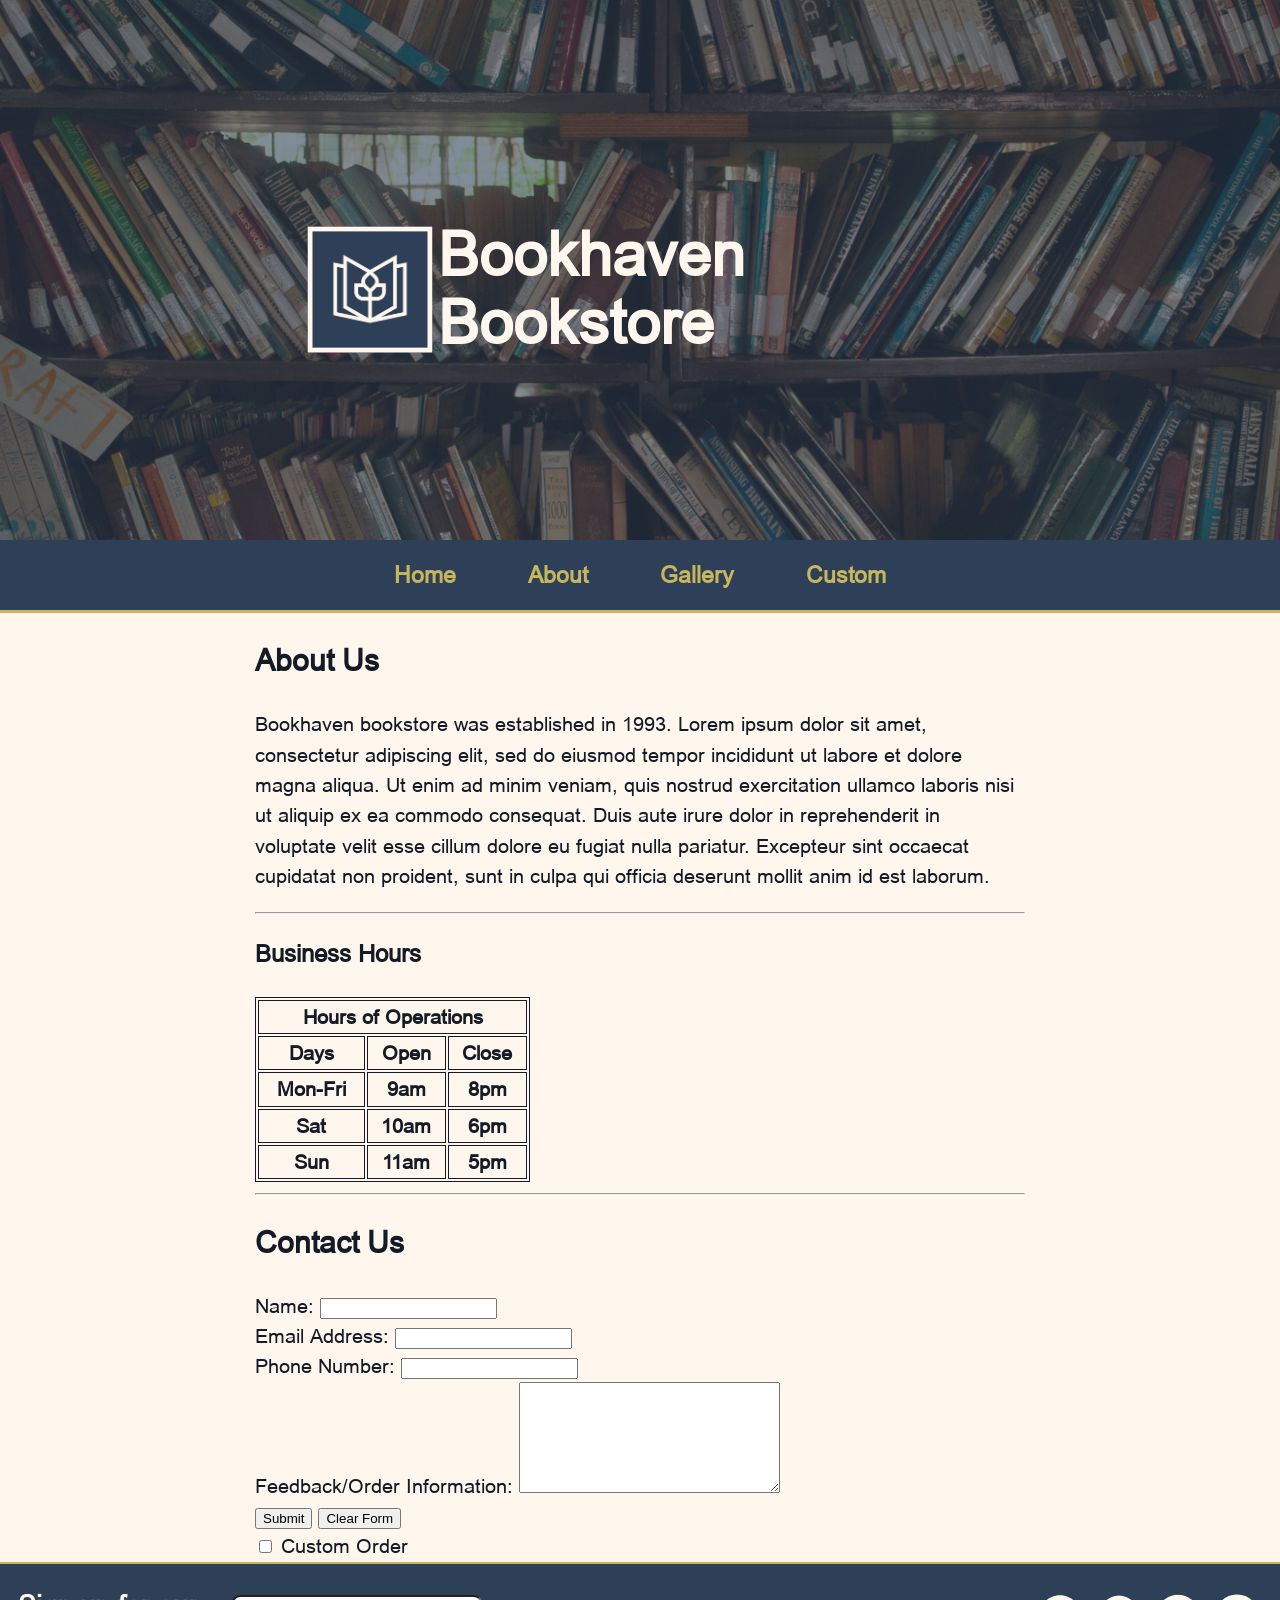
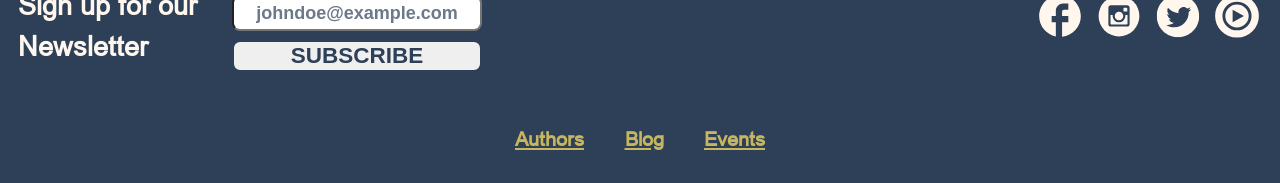
==== about.html @ 15c43ffc ":construction: Added custom order checkbox" ====
<!DOCTYPE html>
<html lang="en">
	<head>
		<title>Book Haven Boostore - About</title>
		<meta charset="UTF-8">
		<meta name="viewport" content="width=device-width, initial-scale=1">
		<meta name="robots" content="follow, index, max-snippet:-1, max-video-preview:-1, max-image-preview:large">
		<meta name="description" content="Bookhaven Bookstore offers a wide selection of novels, classics, and new releases. Find your next favorite book in a welcoming bookstore for every reader.">
		<link rel="icon" type="image/x-icon" href="./assets/icons/favicon.png">
		<link rel="stylesheet" type="text/css" href="css/style.css">
	</head>
	<body>
		<div id="hero-section">
			<div id="hero-image-logo-section">
				<img id="hero-image-mobile" src="./assets/images/hero_480p.jpg" alt="an image of books on a bookshelf">
				<img id="hero-image-desktop" src="./assets/images/hero_1440p.jpg" alt="an image of books on a bookshelf">
				<header id="hero-header">
					<img id="hero-image-logo" src="./assets/icons/logos/parchment_white_logo.png" width="100" alt="Bookhaven Bookstore Logo">
					<h1 id="hero-h1">Bookhaven Bookstore</h1>
				</header>
			</div>
		</div>
		<div id="mobile-navbar">
			<button id="hamburger-btn">
				<svg id="hamburger-btn-img" xmlns="http://www.w3.org/2000/svg" width="16" height="16" viewBox="0 0 16 16"><path fill="none" stroke="currentColor" stroke-linecap="round" stroke-linejoin="round" stroke-width="1.5" d="m2.75 12.25h10.5m-10.5-4h10.5m-10.5-4h10.5"/></svg>
				<svg id="close-btn-img" xmlns="http://www.w3.org/2000/svg" width="24" height="24" viewBox="0 0 24 24"><path fill="currentColor" d="m12 13.4l-4.9 4.9q-.275.275-.7.275t-.7-.275t-.275-.7t.275-.7l4.9-4.9l-4.9-4.9q-.275-.275-.275-.7t.275-.7t.7-.275t.7.275l4.9 4.9l4.9-4.9q.275-.275.7-.275t.7.275t.275.7t-.275.7L13.4 12l4.9 4.9q.275.275.275.7t-.275.7t-.7.275t-.7-.275z"/></svg>
			</button>
			<nav>
				<ul class="mobile-navbar-list">
					<li class="mobile-navbar-list-item">
						<a class="mobile-navbar-list-link" rel="noopener noreferrer" href="./index.html">
							Home
						</a>
					</li>
					<li class="mobile-navbar-list-item">
						<a class="mobile-navbar-list-link" rel="noopener noreferrer" href="./about.html">
							About
						</a>
					</li>
					<li class="mobile-navbar-list-item">
						<a class="mobile-navbar-list-link" rel="noopener noreferrer" href="./gallery.html">
							Gallery
						</a>
					</li>
					<li class="mobile-navbar-list-item">
						<a class="mobile-navbar-list-link" rel="noopener noreferrer" href="./custom.html">
							Custom
						</a>
					</li>
				</ul>
			</nav>
		</div>
		<div id="desktop-navbar">
			<nav>
				<ul class="desktop-navbar-list">
					<li class="desktop-navbar-list-item">
						<a class="desktop-navbar-list-link" rel="noopener noreferrer" href="./index.html">
							Home
						</a>
					</li>
					<li class="desktop-navbar-list-item">
						<a class="desktop-navbar-list-link" rel="noopener noreferrer" href="./about.html">
							About
						</a>
					</li>
					<li class="desktop-navbar-list-item">
						<a class="desktop-navbar-list-link" rel="noopener noreferrer" href="./gallery.html">
							Gallery
						</a>
					</li>
					<li class="desktop-navbar-list-item">
						<a class="desktop-navbar-list-link" rel="noopener noreferrer" href="./custom.html">
							Custom
						</a>
					</li>
				</ul>
			</nav>
		</div>
		<main>
			<section id="about-section-1">
				<h2 class="about-heading-h2">About Us</h2>
				<p>
					Bookhaven bookstore was established in 1993. Lorem ipsum dolor sit amet, consectetur
					adipiscing elit, sed do eiusmod tempor incididunt ut labore et dolore magna aliqua.
					Ut enim ad minim veniam, quis nostrud exercitation ullamco laboris nisi ut aliquip
					ex ea commodo consequat. Duis aute irure dolor in reprehenderit in voluptate velit
					esse cillum dolore eu fugiat nulla pariatur. Excepteur sint occaecat cupidatat non
					proident, sunt in culpa qui officia deserunt mollit anim id est laborum.
				</p>
			</section>
			<hr>
			<section id="about-section-2">
				<h3 class="about-heading-h3">Business Hours</h3>
				<table id="hours">
					<tr>
						<th colspan="3">Hours of Operations</th>
					</tr>
					<tr>
						<th>Days</th>
						<th>Open</th>
						<th>Close</th>
					</tr>
					<tr>
						<th>Mon-Fri</th>
						<th>9am</th>
						<th>8pm</th>
					</tr>
					<tr>
						<th>Sat</th>
						<th>10am</th>
						<th>6pm</th>
					</tr>
					<tr>
						<th>Sun</th>
						<th>11am</th>
						<th>5pm</th>
					</tr>
				</table>
			</section>
			<hr>
			<section id="about-section-3">
				<h2 class="about-heading-h2">Contact Us</h2>
				<form action="application/x-www-form-urlencoded" method="post" id="about-contact-form">
					<label for="name">
						Name:
						<input type="text" name="name" required>
					</label>
					<br>
					<label for="email">
						Email Address:
						<input type="email" name="email" required>
					</label>
					<br>
					<label for="phone">
						Phone Number:
						<input type="tel" name="phone">
					</label>
					<br>
					<label>
						Feedback/Order Information:
						<textarea name="feedback" id="feedback-box" rows="7" cols="30" required></textarea>
					</label>
					<br>
					<input type="submit" id="about-submit-form-btn" value="Submit">
					<input type="reset" id="about-clear-form-btn" value="Clear Form">
					<br>
					<label>
						<input type="checkbox" id="about-custom-order-check" value="Custom Order">
						Custom Order
					</label>
				</form>
			</section>
		</main>
		<footer>
			<div id="footer-sub-socials">
				<div id="footer-socials">
					<ul id="footer-social-list">
						<li class="footer-social-link-list-item">
							<a class="footer-social-link" target="_blank" rel="noopener noreferrer" href="https://facebook.com">
								<svg id="facebook-svg" xmlns="http://www.w3.org/2000/svg" width="24" height="24" viewBox="0 0 24 24"><path fill="currentColor" d="M22 12c0-5.52-4.48-10-10-10S2 6.48 2 12c0 4.84 3.44 8.87 8 9.8V15H8v-3h2V9.5C10 7.57 11.57 6 13.5 6H16v3h-2c-.55 0-1 .45-1 1v2h3v3h-3v6.95c5.05-.5 9-4.76 9-9.95"/></svg>
							</a>
						</li>
						<li class="footer-social-link-list-item">
							<a class="footer-social-link" target="_blank" rel="noopener noreferrer" href="https://instagram.com">
								<svg id="instagram-svg" xmlns="http://www.w3.org/2000/svg" width="20" height="20" viewBox="0 0 20 20"><path fill="currentColor" d="M13 10a3 3 0 1 1-6 0q.001-.257.049-.5H6v3.997c0 .278.225.503.503.503h6.995a.503.503 0 0 0 .502-.503V9.5h-1.049q.048.243.049.5m-3 2a2 2 0 1 0-.001-4.001A2 2 0 0 0 10 12m2.4-4.1h1.199a.3.3 0 0 0 .301-.3V6.401a.3.3 0 0 0-.301-.301H12.4a.3.3 0 0 0-.301.301V7.6c.001.165.136.3.301.3M10 .4A9.6 9.6 0 0 0 .4 10a9.6 9.6 0 0 0 9.6 9.6a9.6 9.6 0 0 0 9.6-9.6A9.6 9.6 0 0 0 10 .4m5 13.489C15 14.5 14.5 15 13.889 15H6.111C5.5 15 5 14.5 5 13.889V6.111C5 5.5 5.5 5 6.111 5h7.778C14.5 5 15 5.5 15 6.111z"/></svg>
							</a>
						</li>
						<li class="footer-social-link-list-item">
							<a class="footer-social-link" target="_blank" rel="noopener noreferrer" href="https://twitter.com">
								<svg id="twitter-svg" xmlns="http://www.w3.org/2000/svg" width="14" height="14" viewBox="0 0 14 14"><path fill="currentColor" d="M7 0c3.87 0 7 3.13 7 7s-3.13 7-7 7s-7-3.13-7-7s3.13-7 7-7M5.72 10.69c3.1 0 4.8-2.57 4.8-4.8v-.22c.33-.24.62-.54.84-.88c-.3.13-.63.22-.97.27c.35-.21.62-.54.74-.93c-.33.19-.69.33-1.07.41c-.31-.33-.75-.53-1.23-.53c-.93 0-1.69.76-1.69 1.69c0 .13.01.26.05.38c-1.4-.07-2.65-.74-3.48-1.76c-.14.25-.23.54-.23.85c0 .58.3 1.1.75 1.4c-.28 0-.54-.08-.76-.21v.02c0 .82.58 1.5 1.35 1.66c-.14.04-.29.06-.44.06c-.11 0-.21-.01-.32-.03c.21.67.84 1.16 1.57 1.17c-.58.45-1.31.72-2.1.72c-.14 0-.27 0-.4-.02c.74.48 1.63.76 2.58.76" class="cls-1"/></svg>
							</a>
						</li>
						<li class="footer-social-link-list-item">
							<a class="footer-social-link" target="_blank" rel="noopener noreferrer" href="https://youtube.com">
								<svg id="youtube-svg" xmlns="http://www.w3.org/2000/svg" width="24" height="24" viewBox="0 0 24 24"><g fill="currentColor" fill-rule="evenodd" clip-rule="evenodd"><path d="M8.217 8.286C9.265 7.254 10.514 6.743 12 6.743s2.735.51 3.783 1.543s1.562 2.258 1.562 3.714s-.514 2.68-1.562 3.713s-2.297 1.543-3.783 1.543s-2.735-.51-3.783-1.543S6.655 13.455 6.655 12s.514-2.682 1.562-3.714m6.977 3.715L10 14.91V9.088z"/><path d="M19.071 18.966Q22.001 16.08 22 12q0-4.081-2.929-6.967Q16.141 2.147 12 2.147T4.929 5.033T2 12q0 4.08 2.929 6.966q2.93 2.886 7.071 2.886q4.142 0 7.071-2.886M12 5.433c-1.827 0-3.407.644-4.702 1.92C6.002 8.63 5.345 10.19 5.345 12c0 1.809.657 3.37 1.953 4.646c1.295 1.276 2.874 1.92 4.702 1.92s3.407-.644 4.702-1.92c1.296-1.276 1.953-2.837 1.953-4.646c0-1.81-.657-3.37-1.953-4.647c-1.295-1.276-2.875-1.92-4.702-1.92"/></g></svg>
							</a>
						</li>
					</ul>
				</div>
				<div id="sign-up">
					<p id="sign-up-newsletter">Sign up for our Newsletter</p>
					<form id="sign-up-form" action="/change-me" method="POST">
						<label class="sign-up-form-label" for="sign-up-form">
							<input id="sign-up-form-email-field" type="email" placeholder="johndoe@example.com">
							<input id="sign-up-submit-button" type="submit" value="SUBSCRIBE">
						</label>
					</form>
				</div>
			</div>
			<div id="footer-external-links">
				<ul id="footer-external-links-list">
					<li class="footer-external-link-item">
						<a class="footer-external-link" target="_blank" rel="noopener noreferrer" href="https://example.com">
							Authors
						</a>
					</li>
					<li class="footer-external-link-item">
						<a class="footer-external-link" target="_blank" rel="noopener noreferrer" href="https://example.com">
							Blog
						</a>
					</li>
					<li class="footer-external-link-item">
						<a class="footer-external-link" target="_blank" rel="noopener noreferrer" href="https://example.com">
							Events
						</a>
					</li>
				</ul>
			</div>
		</footer>
		<script src="./index.js" defer></script>
	</body>
</html>
---- css/style.css ----
/*********************
DEFAULT CSS
*********************/
*,
*::before,
*::after {
    box-sizing: border-box;
}

:root {
    color-scheme: light dark;
    --inkwell-blue: #2e4057;
    --intensity-indigo: #ee583f;
    --dusty-rose: #f7b3cc;
    --aged-gold: #c7b65e;
    --parchment-white: #fff7ee;
    --bookish-black: #131c26;
}

html,
body {
    margin: 0;
    padding: 0;
    font-size: 1.125rem;
    line-height: 1.5;
}

main {
    width: min(70ch, 100% - 4rem);
    margin-inline: auto;
}

img,
svg,
video {
    max-width: 100%;
    display: block;
}

input,
textarea {
    min-width: 0;
}

/*********************
FONT FAMILIES
*********************/

@font-face {
    font-family: "Comfortaa";
    src: url("../assets/fonts/Comfortaa-VariableFont_wght.ttf")
        format("truetype");
    font-weight: normal;
    font-style: normal;
    font-display: swap;
}

@font-face {
    font-family: "Calibri";
    src: url("../fonts/calibri-regular.ttf") format("truetype");
    font-weight: normal;
    font-style: normal;
    font-display: swap;
}

@font-face {
    font-family: "Calibri";
    src: url("../fonts/calibri-bold.ttf") format("truetype");
    font-weight: bold;
    font-style: normal;
    font-display: swap;
}

@font-face {
    font-family: "Calibri";
    src: url("../fonts/calibri-italic.ttf") format("truetype");
    font-weight: normal;
    font-style: italic;
    font-display: swap;
}

@font-face {
    font-family: "Calibri";
    src: url("../fonts/calibri-bold-italic.ttf") format("truetype");
    font-weight: bold;
    font-style: italic;
    font-display: swap;
}

@font-face {
    font-family: "Aria";
    src: url("../assets/fonts/Aria-Regular.ttf") format("truetype");
    font-weight: normal;
    font-style: normal;
    font-display: swap;
}

/*********************
MOBILE CSS
*********************/

body {
    font-family: Aria, Calibri, Comfortaa, system-ui;
    background-color: var(--parchment-white);
    color: var(--bookish-black);
}

/* HERO */
#hero-section {
    position: relative;
    top: 0;
    left: 0;
    background-color: var(--inkwell-blue);
    padding: 0 0 0.5rem 0;
    width: 100vw;
    border-bottom: 3px solid var(--aged-gold);
}

#hero-image-logo-section {
    display: flex;
    justify-content: center;
    align-items: center;
}

#hero-image-mobile {
    opacity: 40%;
}

#hero-image-desktop {
    display: none;
}

#hero-header {
    position: absolute;
    top: 10vh;
    left: 50%;
    transform: translateX(-50%);
    display: flex;
    align-items: center;
    gap: 1rem;
}

#hero-image-logo {
    position: static;
    background-color: var(--inkwell-blue);
    border: 3px solid var(--parchment-white);
    padding: 0.75rem;
}

#hero-h1 {
    position: static;
    color: var(--parchment-white);
    line-height: 1.125;
}

/* HAMBURGER/CLOSE  BUTTON */
#hamburger-btn {
    display: flex;
    justify-content: center;
    align-items: center;
    width: 40px;
    height: 40px;
    border: none;
}

#hamburger-btn-img {
    scale: 3;
    background-color: var(--inkwell-blue);
    color: var(--parchment-white);
    border: 1px solid var(--inkwell-blue);
    border-radius: 2px;
}

#close-btn-img {
    scale: 2;
    background-color: var(--inkwell-blue);
    color: var(--parchment-white);
    border: 1px solid var(--inkwell-blue);
    border-radius: 2px;
}

/* Close Hamburger Button */

#close-btn-img {
    display: none;
}

#mobile-navbar:hover #hamburger-btn-img,
#hamburger-btn:hover #hamburger-btn-img {
    display: none;
}

#mobile-navbar:hover #close-btn-img,
#hamburger-btn:hover #close-btn-img {
    display: block;
}

/* TODO: Change to an onclick event in JS */
#hamburger-btn-img:hover {
    background-color: var(--parchment-white);
    color: var(--inkwell-blue);
    cursor: pointer;
    border: 1px solid var(--parchment-white);
    border-radius: 2px;
}

/* TODO: Change  to an onclick event in JS */
#hamburger-btn:hover + nav,
#mobile-navbar > nav:hover {
    display: block;
}

/* MOBILE NAV LIST */
#desktop-navbar {
    display: none;
}

#mobile-navbar {
    display: flex;
    position: relative;
    flex-direction: column;
    justify-content: center;
    align-items: center;
    margin-top: -48px;
}

#mobile-navbar > nav {
    display: none;
    position: absolute;
    top: 100%;
    left: 50vw;
    transform: translateX(-50%);
    background-color: var(--inkwell-blue);
    text-align: center;
    border-radius: 0 0 5px 5px;
    width: 150px;
}

.mobile-navbar-list {
    list-style-type: none;
    margin: 0;
    padding: 0;
}

.mobile-navbar-list-link {
    display: block;
    width: 100%;
    text-align: center;
    font-weight: 900;
    font-size: 1.125em;
    text-decoration: none;
    color: var(--parchment-white);
    padding-top: 0.5em;
    padding-bottom: 0.5em;
}

/* TODO: Change to an onclick event in JS */
.mobile-navbar-list-link:hover {
    color: var(--inkwell-blue);
    background-color: var(--parchment-white);
    text-decoration: underline;
}

/* FOOTER */
footer {
    position: relative;
    top: 0;
    left: 0;
    background-color: var(--inkwell-blue);
    padding: 0 0 0.5rem 0;
    width: 100vw;
}

/* Footer Socials */
#footer-sub-socials {
    display: flex;
    justify-content: center;
    align-items: center;
    flex-direction: column;
    padding: 0.5rem 0 0 0;
    margin: 0;
    border-top: 2px solid var(--aged-gold);
}

#footer-socials {
    display: flex;
    justify-content: center;
    border-bottom: 2px solid var(--aged-gold);
    padding-bottom: 1rem;
    width: 100vw;
}

#footer-social-list {
    display: flex;
    gap: 0.5rem;
    list-style: none;
    padding: 0;
    margin: 0;
}

.footer-social-link svg {
    color: var(--parchment-white);
    width: 50px;
    height: 50px;
}

#instagram-svg,
#twitter-svg {
    scale: 0.85;
}

#youtube-svg {
    scale: 1.05;
}

/* Footer Sign Up Form */

#sign-up {
    margin-top: -0.75rem;
    margin-bottom: 3rem;
}

#sign-up-newsletter {
    color: var(--parchment-white);
    font-weight: 900;
    font-size: 1.5rem;
}

#sign-up-form-email-field {
    width: 100%;
    max-width: 400px;
    height: 2rem;
    padding: 0.5rem 0.75rem;
    border-radius: 8px;
    font-size: 1rem;
    text-align: center;
}

#sign-up-submit-button {
    display: block;
    width: 100%;
    margin-top: 0.5rem;
    cursor: pointer;
    font-size: 1.25rem;
    font-weight: 900;
    color: var(--inkwell-blue);
    border: 2px solid var(--inkwell-blue);
    border-radius: 8px;
}

#sign-up-form-email-field::placeholder {
    font-weight: 900;
    color: var(--inkwell-blue);
    opacity: 70%;
}

#sign-up-form-email-field:focus {
    outline: 2px solid var(--aged-gold);
}

/* Footer External Links*/

#footer-external-links-list {
    display: flex;
    justify-content: center;
    align-items: center;
    list-style: none;
    margin: 0;
    padding: 0;
    width: 100vw;
    border-top: 2px solid var(--aged-gold);
}

.footer-external-link-item {
    padding: 1em;
}

.footer-external-link {
    color: var(--aged-gold);
    font-weight: 600;
}

/*********************
 * PAGE CONTENTS
*********************/

/*********************
 * HOME PAGE
*********************/

.home-page-h2 {
    font-family: Arial;
    font-weight: 900;
}

#home-page-client-highlights {
    font-family: Calibri;
}

#promo-section {
    display: flex;
    flex-direction: column;
    justify-content: center;
    align-items: center;
}

.promo-card {
    border: 3px solid var(--aged-gold);
    background-color: var(--inkwell-blue);
    border-radius: 5px;
    height: 20rem;
    margin: 0.25rem 0 0.25rem 0;
    padding: 0.75rem;
    display: flex;
    flex-direction: column;
    justify-content: center;
    align-items: center;
}

.promo-description {
    font-family: Comfortaa;
    text-align: center;
    font-weight: 900;
    font-size: 1.5rem;
    color: var(--parchment-white);
    text-overflow: ellipsis;
    white-space: nowrap;
    overflow: hidden;
    margin-top: -2em;
}

.promo-image {
    border: 3px solid var(--aged-gold);
    border-radius: 5px;
}

#home-page-section-2 {
    display: flex;
    flex-direction: column;
    justify-content: center;
    align-items: center;
    width: 100%;
    margin: 1rem 0 1rem 0;
}

#shop-now-gallery-h2 {
    font-family: Comfortaa;
    font-weight: 900;
    color: var(--inkwell-blue);
    margin-top: -0.5rem;
    margin-bottom: -0.25rem;
}

#shop-now-gallery {
    display: flex;
    flex-direction: column;
    align-items: center;
    padding: 1em;
    background-color: var(--aged-gold);
    border: 3px solid var(--inkwell-blue);
    border-radius: 5px;
}

.shop-now-gallery-row {
    display: flex;
    flex-direction: column;
    align-items: center;
}

.shop-now-gallery-item {
    display: flex;
    flex-direction: column;
    justify-content: center;
    align-items: center;
}

.shop-now-gallery-image {
    margin: 1rem;
    border: 3px solid var(--inkwell-blue);
    border-radius: 5px;
}

.shop-now-btn {
    background-color: var(--inkwell-blue);
    color: var(--parchment-white);
    border: none;
    border-radius: 5px;
    padding: 0.5rem;
    font-family: Aria;
    font-weight: 900;
    font-size: 1rem;
}

#home-page-section-3 {
    background-color: var(--dusty-rose);
    display: flex;
    flex-direction: column;
    align-items: center;
    border: 3px solid var(--inkwell-blue);
    border-radius: 5px;
}

.home-page-h3 {
    font-family: Comfortaa;
    color: var(--inkwell-blue);
    font-size: 1.75rem;
    margin-top: 1rem;
    margin-bottom: 1rem;
}

#why-shop-here-gallery {
    display: flex;
    flex-direction: column;
    align-items: center;
    background-color: var(--dusty-rose);
    padding: 1rem;
}

.why-shop-here-gallery-image {
    border: 3px solid var(--inkwell-blue);
    border-radius: 5px;
    margin-bottom: -0.25rem;
}

.why-shop-here-sub {
    font-family: Comfortaa;
    font-size: 1rem;
    font-weight: 900;
    text-align: center;
    color: var(--inkwell-blue);
}

#shop-by-category-header {
    font-family: Comfortaa;
    font-size: 1.25rem;
    font-weight: 900;
    color: var(--bookish-black);
}

#shop-by-category-list {
    list-style: none;
    display: grid;
    grid-template-columns: 1fr;
    justify-items: center;
    padding: 0;
    margin: 0 0 1rem 0;
}

.shop-by-category-item {
    margin: 0.5rem 0 0.5rem 0;
}

.shop-by-category-link {
    font-family: Aria;
    font-weight: 900;
    text-decoration: none;
    text-align: center;
    color: var(--inkwell-blue);
}

/*********************
* GALLERY PAGE
*********************/

/*********************
 * ABOUT PAGE
*********************/

#hours {
    width: 275px;
    border: 1px solid var(--bookish-black);
}

#hours th,
#hours td {
    border: 1px solid var(--bookish-black);
}

/*********************
* CUSTOM PAGE
*********************/

/**********************
MEDIA QUERIES - DESKTOP
**********************/

@media all and (min-width: 800px) {
    /* HERO */
    #hero-image-mobile {
        display: none;
    }

    #hero-image-desktop {
        display: block;
        opacity: 40%;
        max-height: 60vh;
        width: 100vw;
        object-fit: cover;
    }

    #hero-section {
        border-bottom: none;
    }

    #hero-header {
        top: 20vh;
    }

    #hero-image-logo {
        border: 4px solid var(--parchment-white);
        scale: 1.25;
    }

    #hero-h1 {
        position: static;
        color: var(--parchment-white);
        line-height: 1.125;
        font-size: 3em;
    }

    /* NAVBAR */
    #mobile-navbar {
        display: none;
    }

    #desktop-navbar {
        display: block;
        width: 100vw;
        background-color: var(--inkwell-blue);
        padding: 0.5rem 1rem 1rem 1rem;
        border-bottom: 3px solid var(--aged-gold);
    }

    .desktop-navbar-list {
        list-style-type: none;
        margin: 0;
        padding: 0;
        display: flex;
        justify-content: center;
    }

    .desktop-navbar-list-link {
        text-align: center;
        font-size: 1.125em;
        font-weight: 900;
        text-decoration: none;
        color: var(--aged-gold);
        padding: 1rem 2rem;
    }

    .desktop-navbar-list-link:hover {
        text-decoration: underline;
    }

    /* FOOTER */
    #footer-sub-socials {
        flex-direction: row-reverse;
        align-items: flex-start;
    }

    #footer-socials {
        margin-top: 1rem;
        margin-right: 1rem;
        justify-content: right;
        border-bottom: none;
    }

    #sign-up {
        display: flex;
        margin-left: 1rem;
    }

    #sign-up-newsletter {
        width: 250px;
    }

    #sign-up-form {
        margin-top: 2rem;
        margin-left: -2rem;
    }

    #sign-up-form-email-field {
        width: 250px;
    }

    #footer-external-links-list {
        margin-top: -2.5rem;
    }

    #footer-external-links-list {
        border-top: none;
    }

    /* HOME PAGE */
    #promo-section {
        display: flex;
        flex-direction: row;
        gap: 1rem;
        flex-basis: 0;
        flex-grow: 1;
    }

    .promo-card {
        height: 15em;
    }

    .promo-image:hover {
        scale: 1.05;
    }

    .shop-now-gallery-row {
        flex-direction: row;
        gap: 1rem;
        justify-content: center;
        align-items: center;
    }

    .shop-now-btn:hover {
        scale: 1.05;
        cursor: pointer;
    }

    #why-shop-here-gallery {
        flex-direction: row;
        gap: 1.5rem;
    }

    #shop-by-category-list {
        grid-template-columns: repeat(2, auto);
        gap: 0.5rem 3rem;
    }

    .shop-by-category-link:hover {
        text-decoration: underline;
    }

    /* GALLERY PAGE */

    /* ABOUT PAGE */

    /* CUSTOM PAGE */
}
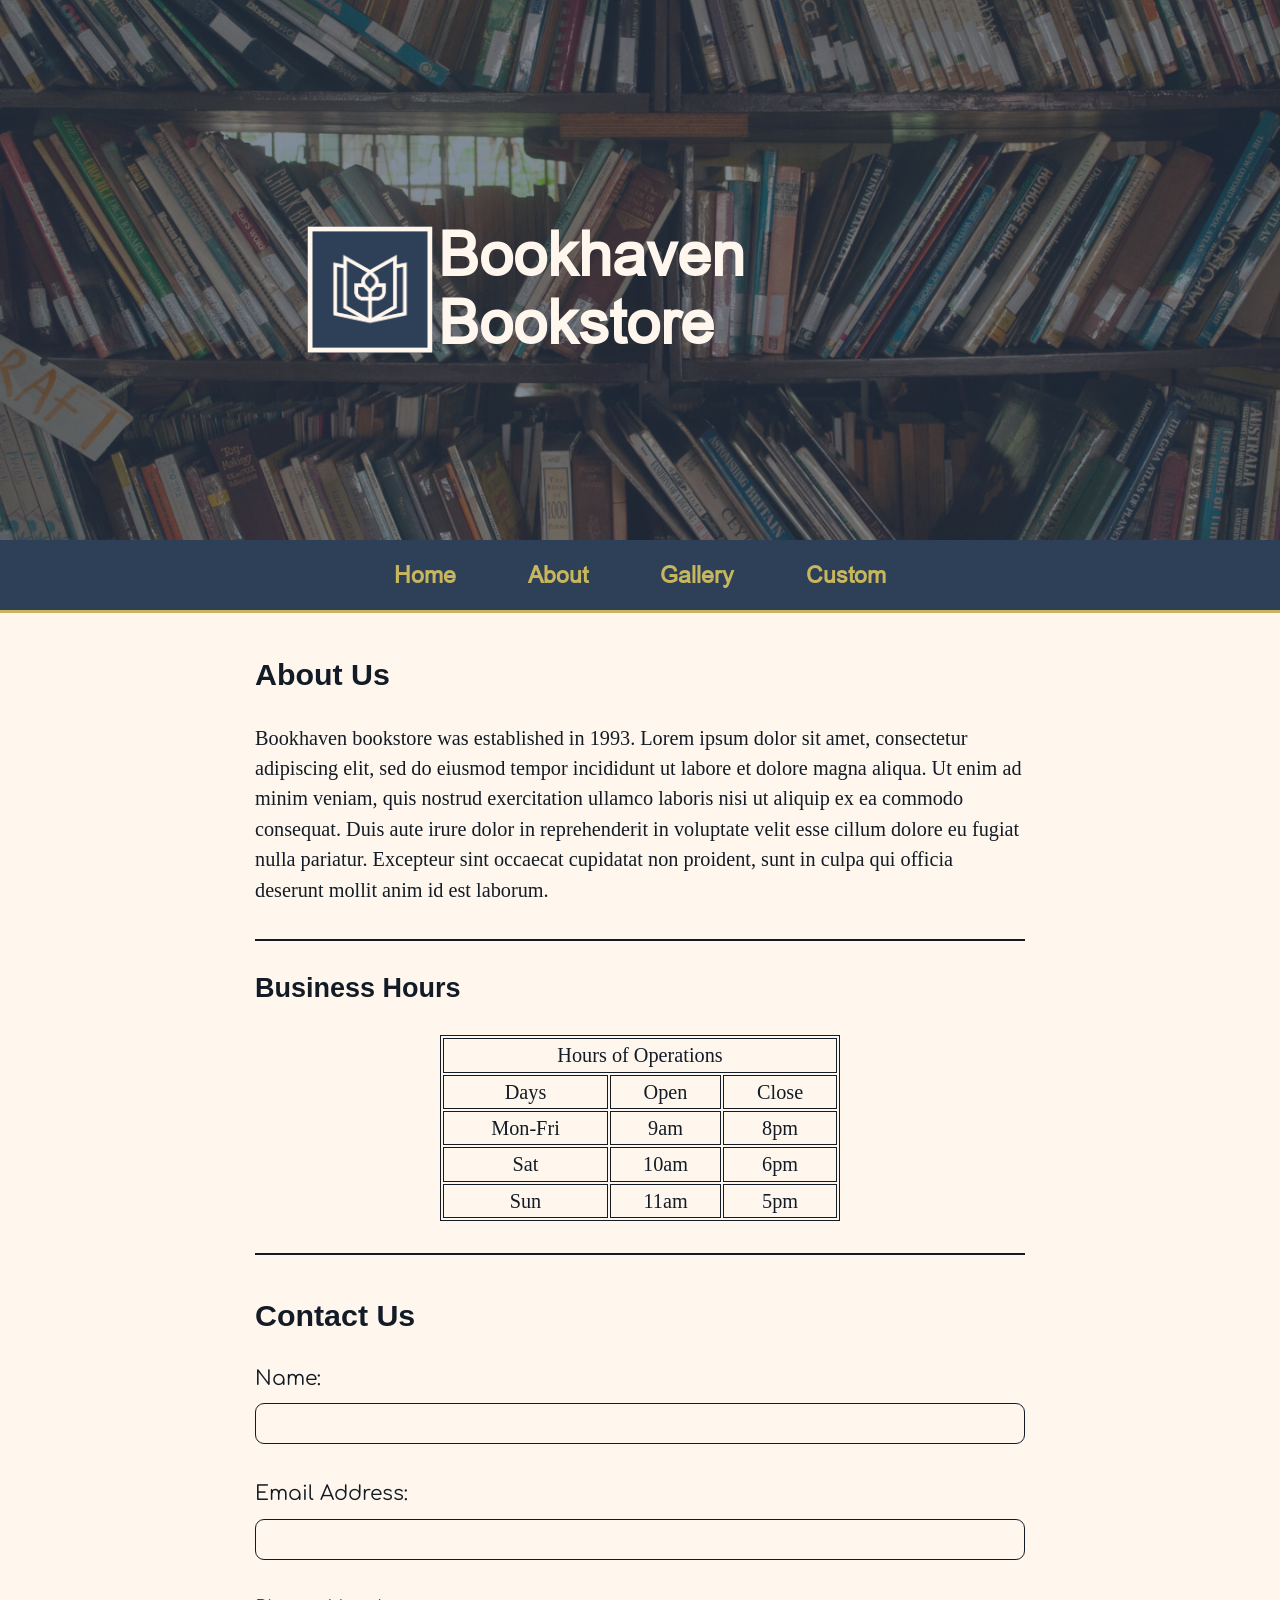
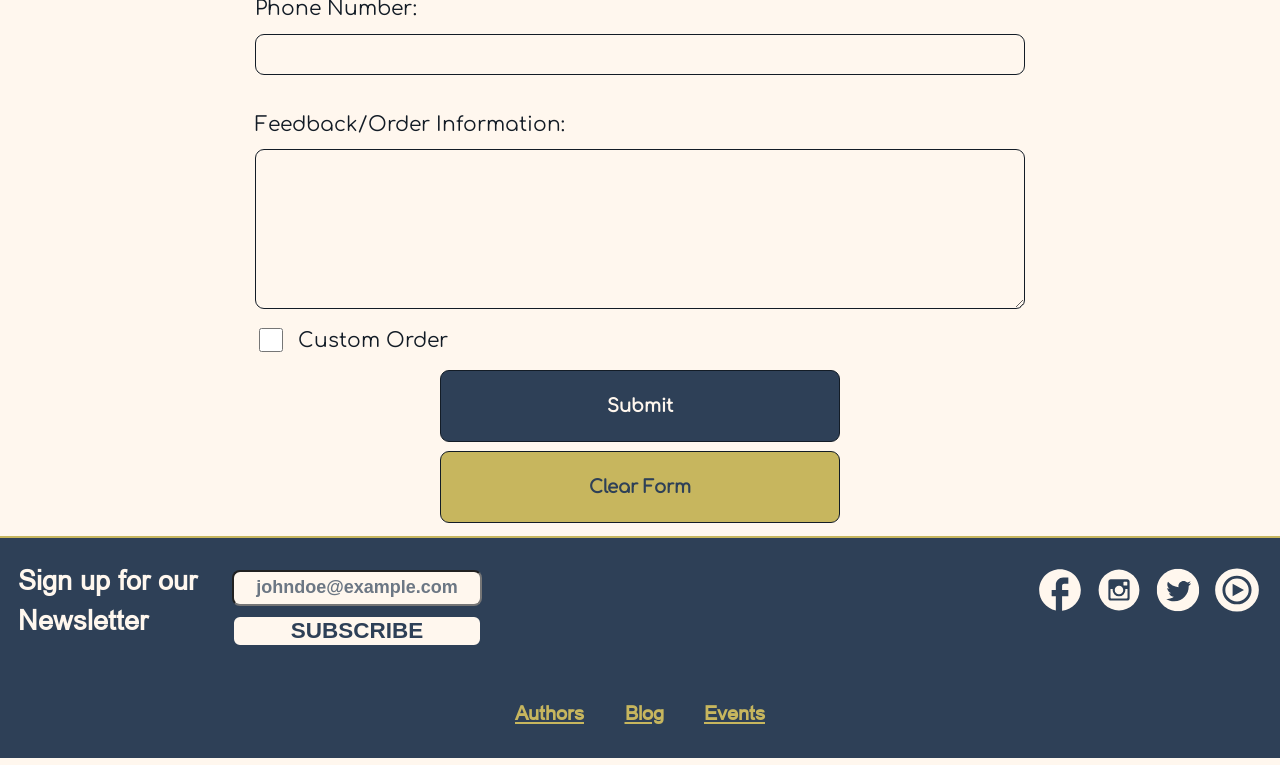
==== commit cb0e1a76: ":construction: Finished up about page css" ====
--- a/about.html
+++ b/about.html
@@ -77,9 +77,9 @@
 			</nav>
 		</div>
 		<main>
-			<section id="about-section-1">
+			<section class="about-section" id="about-section-1">
 				<h2 class="about-heading-h2">About Us</h2>
-				<p>
+				<p id="about-page-blurb">
 					Bookhaven bookstore was established in 1993. Lorem ipsum dolor sit amet, consectetur
 					adipiscing elit, sed do eiusmod tempor incididunt ut labore et dolore magna aliqua.
 					Ut enim ad minim veniam, quis nostrud exercitation ullamco laboris nisi ut aliquip
@@ -88,9 +88,8 @@
 					proident, sunt in culpa qui officia deserunt mollit anim id est laborum.
 				</p>
 			</section>
-			<hr>
-			<section id="about-section-2">
-				<h3 class="about-heading-h3">Business Hours</h3>
+			<section class="about-section" id="about-section-2">
+				<h3 id="about-heading-h3">Business Hours</h3>
 				<table id="hours">
 					<tr>
 						<th colspan="3">Hours of Operations</th>
@@ -117,8 +116,7 @@
 					</tr>
 				</table>
 			</section>
-			<hr>
-			<section id="about-section-3">
+			<section class="about-section" id="about-section-3">
 				<h2 class="about-heading-h2">Contact Us</h2>
 				<form action="application/x-www-form-urlencoded" method="post" id="about-contact-form">
 					<label for="name">
@@ -136,18 +134,18 @@
 						<input type="tel" name="phone">
 					</label>
 					<br>
-					<label>
+					<label for="feedback">
 						Feedback/Order Information:
 						<textarea name="feedback" id="feedback-box" rows="7" cols="30" required></textarea>
 					</label>
-					<br>
-					<input type="submit" id="about-submit-form-btn" value="Submit">
-					<input type="reset" id="about-clear-form-btn" value="Clear Form">
-					<br>
-					<label>
+					<div id="about-checkbox-container">
 						<input type="checkbox" id="about-custom-order-check" value="Custom Order">
-						Custom Order
-					</label>
+						<label id="about-custom-order-check-label" for="about-custom-order-check">Custom Order</label>
+					</div>
+					<div id="about-contact-form-buttons">
+						<input type="submit" id="about-submit-form-btn" value="Submit">
+						<input type="reset" id="about-clear-form-btn" value="Clear Form">
+					</div>
 				</form>
 			</section>
 		</main>
--- a/css/style.css
+++ b/css/style.css
@@ -40,6 +40,7 @@
 input,
 textarea {
     min-width: 0;
+    background-color: var(--parchment-white);
 }
 
 /*********************
@@ -387,6 +388,9 @@
 /*********************
  * HOME PAGE
 *********************/
+.home-page-section {
+    padding: 0.75rem 0 0.75rem 0;
+}
 
 .home-page-h2 {
     font-family: Arial;
@@ -566,14 +570,104 @@
  * ABOUT PAGE
 *********************/
 
+.about-section {
+    padding: 0.75rem 0 0.75rem 0;
+    border-bottom: 2px solid var(--bookish-black);
+}
+
+.about-heading-h2 {
+    font-family: Arial;
+    font-weight: 900;
+}
+
+#about-page-blurb {
+    font-family: Calibri;
+}
+
+#about-heading-h3 {
+    font-family: Arial;
+    font-weight: 900;
+    font-size: 1.5rem;
+    margin-top: 0.75rem;
+}
+
 #hours {
-    width: 275px;
+    width: min(100%, 400px);
     border: 1px solid var(--bookish-black);
+    margin-inline: auto;
+    margin-bottom: 1rem;
 }
 
 #hours th,
 #hours td {
+    font-family: Calibri;
+    font-weight: 500;
+    text-align: center;
     border: 1px solid var(--bookish-black);
+}
+
+#about-contact-form label {
+    display: flex;
+    flex-direction: column;
+    margin-bottom: 0.25rem;
+    font-family: Comfortaa;
+}
+
+#about-contact-form input,
+#about-contact-form textarea {
+    margin-top: 0.5rem;
+    padding: 0.5rem;
+    border-radius: 0.5rem;
+    border: 1px solid var(--bookish-black);
+    font-size: 1rem;
+}
+
+#about-custom-order-check {
+    width: 24px;
+    height: 24px;
+    vertical-align: bottom;
+    margin-bottom: 0.5rem;
+    accent-color: var(--inkwell-blue);
+}
+
+#about-checkbox-container {
+    display: flex;
+    align-items: center;
+    gap: 12px;
+    margin-top: 0.5rem;
+}
+
+#about-custom-order-check-label {
+    margin-top: 8px;
+}
+
+#about-contact-form-buttons {
+    display: flex;
+    flex-direction: column;
+    align-items: center;
+}
+
+#about-submit-form-btn,
+#about-clear-form-btn {
+    width: 60vw;
+    height: 4rem;
+    max-width: 400px;
+    font-family: Comfortaa;
+    font-weight: 900;
+}
+
+#about-submit-form-btn {
+    background-color: var(--inkwell-blue);
+    color: var(--parchment-white);
+}
+
+#about-clear-form-btn {
+    background-color: var(--aged-gold);
+    color: var(--inkwell-blue);
+}
+
+#about-section-3 {
+    border-bottom: none;
 }
 
 /*********************
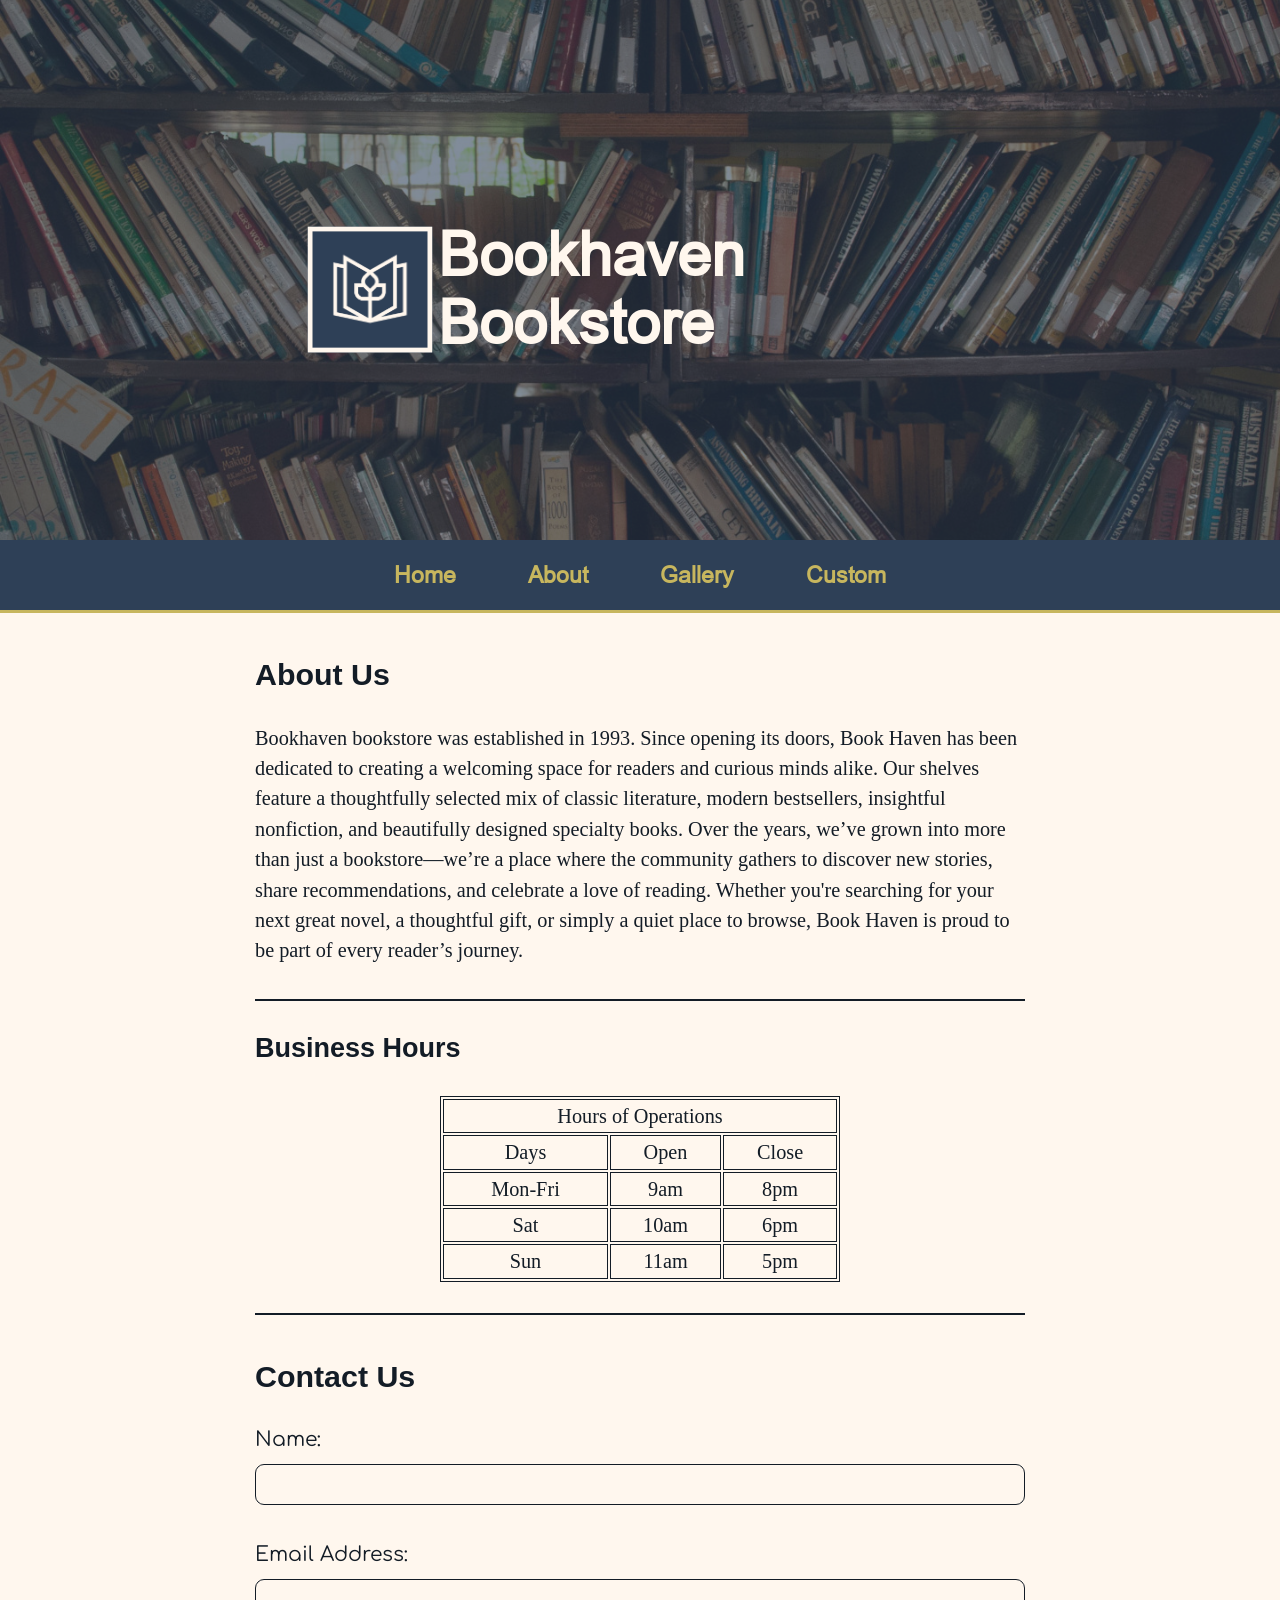
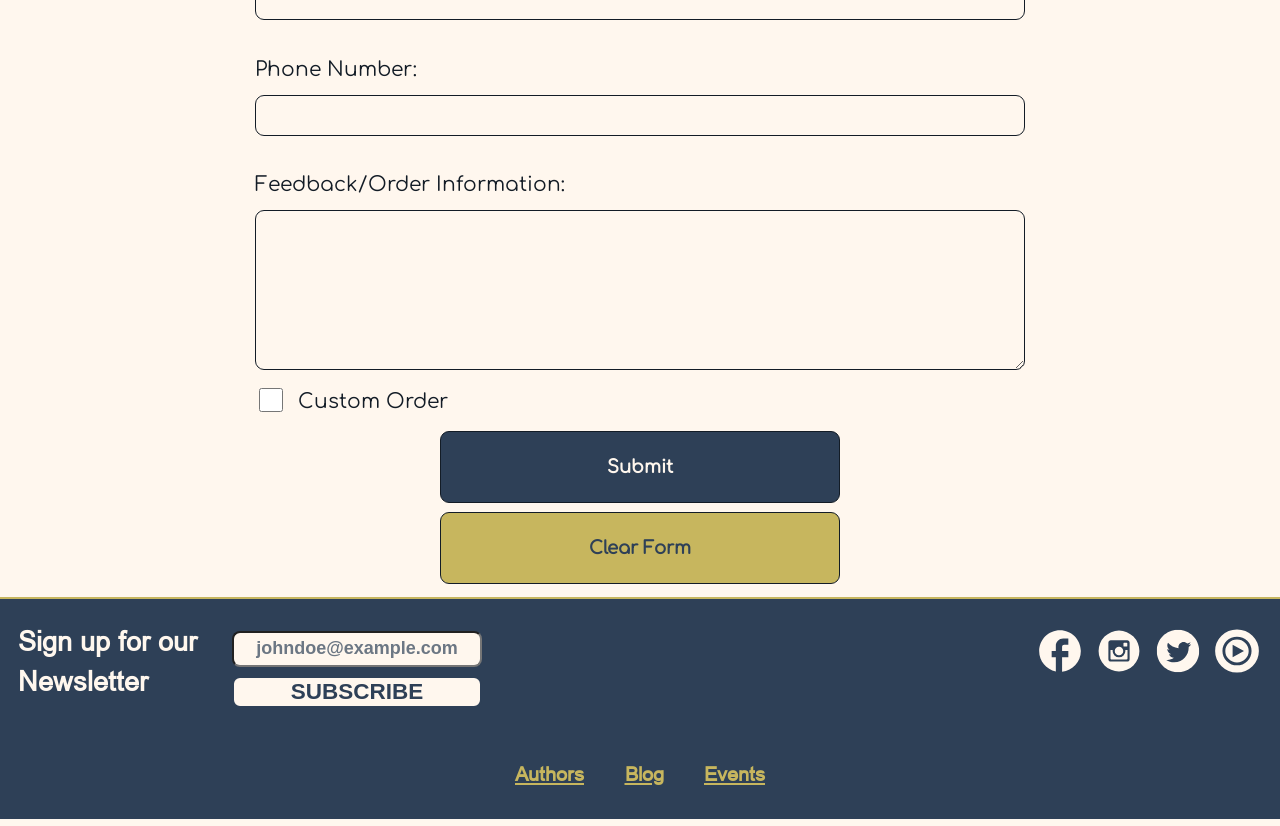
==== commit b764c860: ":pencil2: Filled in generic copy" ====
--- a/about.html
+++ b/about.html
@@ -80,12 +80,7 @@
 			<section class="about-section" id="about-section-1">
 				<h2 class="about-heading-h2">About Us</h2>
 				<p id="about-page-blurb">
-					Bookhaven bookstore was established in 1993. Lorem ipsum dolor sit amet, consectetur
-					adipiscing elit, sed do eiusmod tempor incididunt ut labore et dolore magna aliqua.
-					Ut enim ad minim veniam, quis nostrud exercitation ullamco laboris nisi ut aliquip
-					ex ea commodo consequat. Duis aute irure dolor in reprehenderit in voluptate velit
-					esse cillum dolore eu fugiat nulla pariatur. Excepteur sint occaecat cupidatat non
-					proident, sunt in culpa qui officia deserunt mollit anim id est laborum.
+					Bookhaven bookstore was established in 1993. Since opening its doors, Book Haven has been dedicated to creating a welcoming space for readers and curious minds alike. Our shelves feature a thoughtfully selected mix of classic literature, modern bestsellers, insightful nonfiction, and beautifully designed specialty books. Over the years, we’ve grown into more than just a bookstore—we’re a place where the community gathers to discover new stories, share recommendations, and celebrate a love of reading. Whether you're searching for your next great novel, a thoughtful gift, or simply a quiet place to browse, Book Haven is proud to be part of every reader’s journey.
 				</p>
 			</section>
 			<section class="about-section" id="about-section-2">
--- a/css/style.css
+++ b/css/style.css
@@ -566,6 +566,87 @@
 * GALLERY PAGE
 *********************/
 
+#gallery-page-section-1 {
+    display: flex;
+    flex-direction: column;
+    justify-content: center;
+    align-items: center;
+    margin: 0;
+    padding: 0;
+}
+
+#gallery-view-cart-btn,
+#gallery-heading-h2 {
+    align-self: flex-start;
+}
+
+#gallery-heading-h2 {
+    font-family: Arial;
+    font-weight: 900;
+    color: var(--bookish-black);
+}
+
+#gallery-view-cart-btn {
+    font-family: Comfortaa;
+    font-size: 1rem;
+    font-weight: 900;
+    padding: 10px 20px;
+    text-decoration: none;
+    text-align: center;
+    cursor: pointer;
+    border: none;
+    border-radius: 20px;
+    background-color: var(--aged-gold);
+    color: var(--bookish-black);
+}
+
+#main-gallery {
+    display: grid;
+    grid-template-columns: 1fr;
+    gap: 1rem;
+    justify-items: center;
+    padding: 1rem 0;
+}
+
+.product-card {
+    border: 3px solid var(--aged-gold);
+    border-radius: 5px;
+    padding: 1rem;
+    background-color: var(--inkwell-blue);
+    display: flex;
+    flex-direction: column;
+    align-items: center;
+    text-align: center;
+    width: 100%;
+}
+
+.product-image {
+    margin: 1rem;
+    border: 3px solid var(--aged-gold);
+    border-radius: 5px;
+}
+
+.product-title,
+.product-description {
+    color: var(--parchment-white);
+    margin: 0.25rem;
+}
+
+.product-add-to-cart-btn {
+    margin: 1rem;
+    font-family: Arial;
+    font-size: 0.9rem;
+    font-weight: 900;
+    padding: 10px 20px;
+    text-decoration: none;
+    text-align: center;
+    cursor: pointer;
+    border: none;
+    border-radius: 20px;
+    background-color: var(--aged-gold);
+    color: var(--bookish-black);
+}
+
 /*********************
  * ABOUT PAGE
 *********************/
@@ -674,6 +755,88 @@
 * CUSTOM PAGE
 *********************/
 
+.custom-section {
+    padding: 0.75rem 0 0.75rem 0;
+    border-bottom: 2px solid var(--bookish-black);
+}
+
+.custom-heading-h2 {
+    font-family: Arial;
+    font-weight: 900;
+}
+
+#customer-spotlight-gallery {
+    display: flex;
+    flex-direction: column;
+}
+
+.customer-spotlight-card {
+    background-color: var(--inkwell-blue);
+    border: 3px solid var(--aged-gold);
+    border-radius: 5px;
+    text-align: center;
+    margin: 1rem;
+    padding: 1rem;
+}
+
+.customer-spotlight-name {
+    font-family: Aria;
+    font-weight: 900;
+    font-size: 1.75rem;
+    color: var(--aged-gold);
+}
+
+.customer-spotlight-blurb {
+    font-family: Calibri;
+    font-weight: 500;
+    font-size: 1.25rem;
+    color: var(--parchment-white);
+}
+
+#community-involvement-gallery {
+    display: flex;
+    flex-direction: column;
+    align-items: center;
+}
+
+.community-involvement-card {
+    background-color: var(--aged-gold);
+    margin: 1rem;
+    padding: 1rem;
+    border: 3px solid var(--inkwell-blue);
+    border-radius: 5px;
+    max-width: 650px;
+}
+
+.community-involvement-title {
+    font-family: Arial;
+    font-weight: 900;
+    font-size: 1.75rem;
+    color: var(--inkwell-blue);
+}
+
+.community-involvement-blurb {
+    font-family: Comfortaa;
+    font-weight: 900;
+    font-size: 1rem;
+    color: var(--inkwell-blue);
+}
+
+#custom-events-and-collaborations,
+#custom-inquieries {
+    font-family: Calibri;
+    font-size: 1.25rem;
+}
+
+#custom-section-3 {
+    border-bottom: none;
+}
+
+#custom-inqueries-email {
+    color: var(--inkwell-blue);
+    font-weight: 900;
+}
+
 /**********************
 MEDIA QUERIES - DESKTOP
 **********************/
@@ -830,7 +993,37 @@
 
     /* GALLERY PAGE */
 
+    #gallery-view-cart-btn,
+    #gallery-heading-h2 {
+        align-self: flex-start;
+        color: var(--bookish-black);
+        position: relative;
+        right: 200px;
+    }
+
+    #main-gallery {
+        width: 150%;
+        grid-template-columns: repeat(3, 1fr);
+        gap: 2rem;
+    }
+
     /* ABOUT PAGE */
 
     /* CUSTOM PAGE */
-}
+    #customer-spotlight-gallery {
+        flex-direction: row;
+    }
+
+    .customer-spotlight-card {
+        flex: 1 1 300px;
+        display: flex;
+        flex-direction: column;
+        justify-content: flex-start;
+        height: 60vh;
+        padding-bottom: 7rem;
+    }
+
+    .customer-spotlight-name {
+        margin-top: 5rem;
+    }
+}
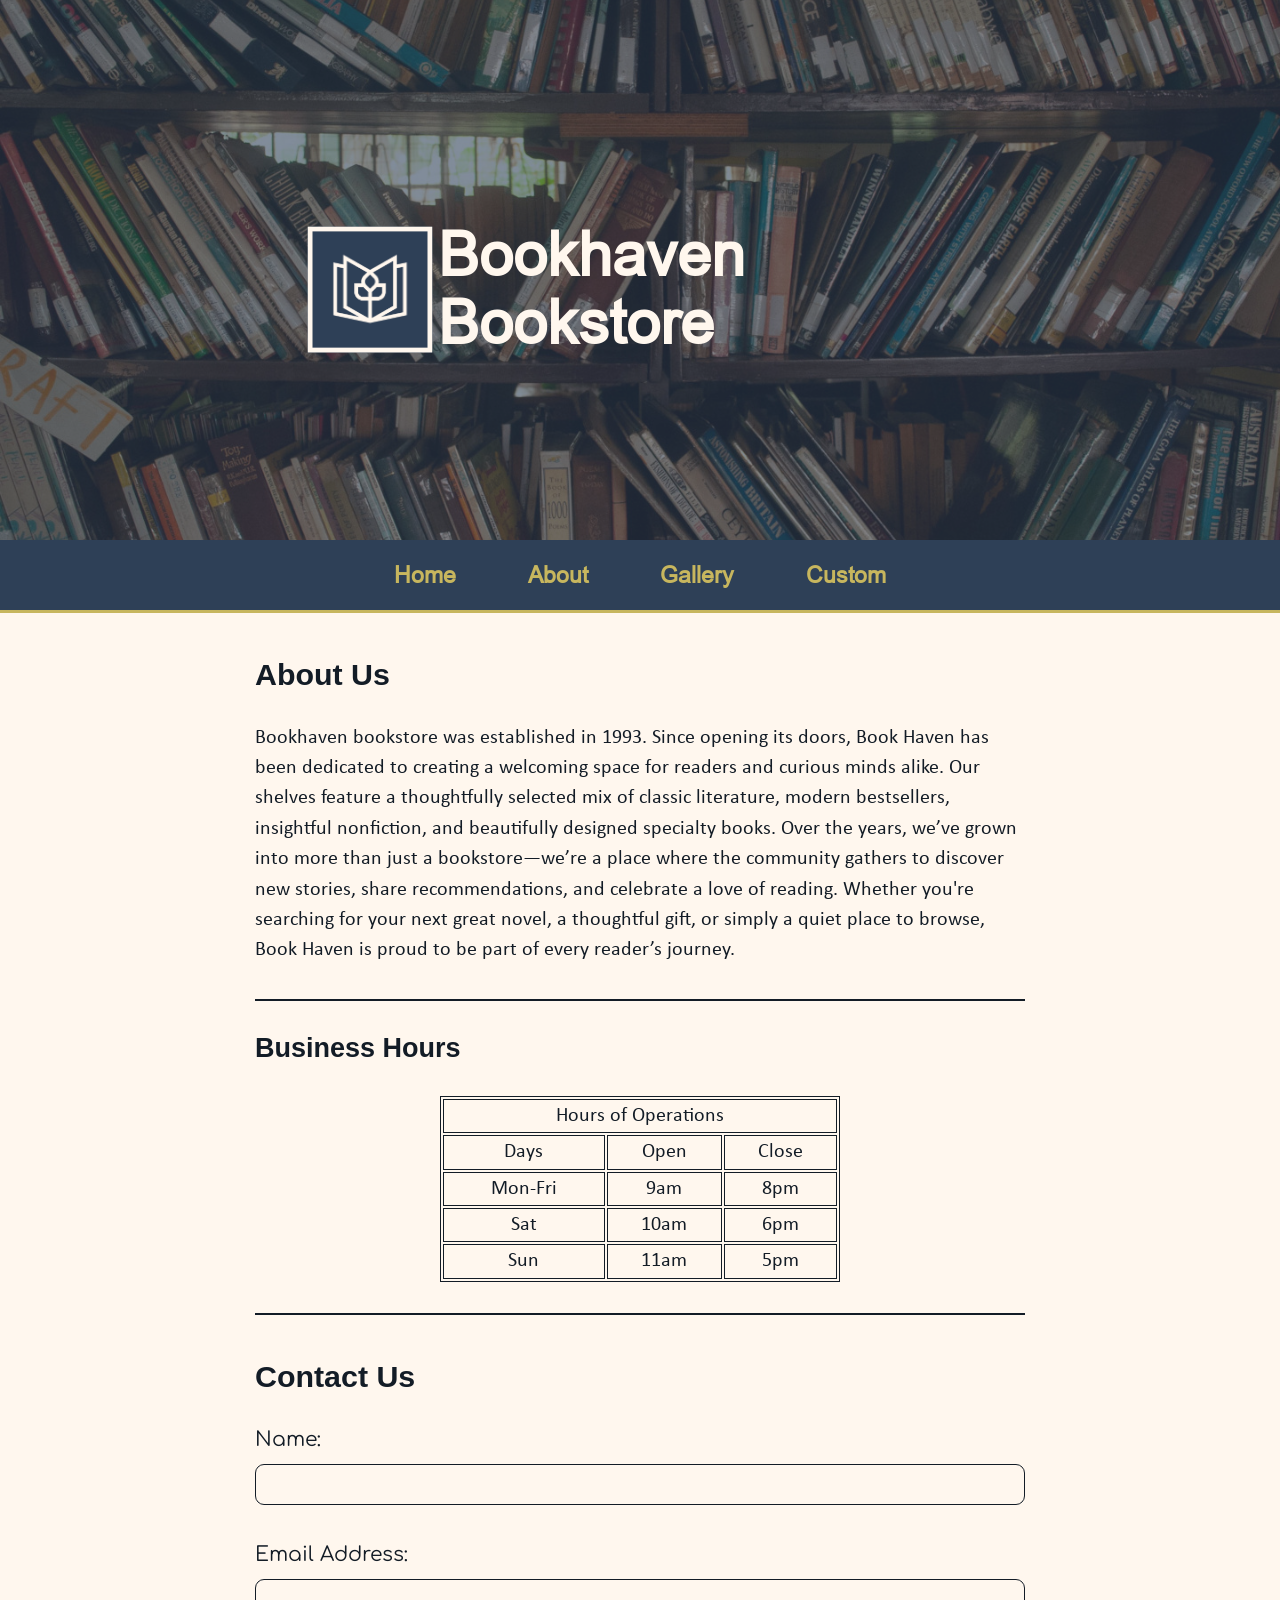
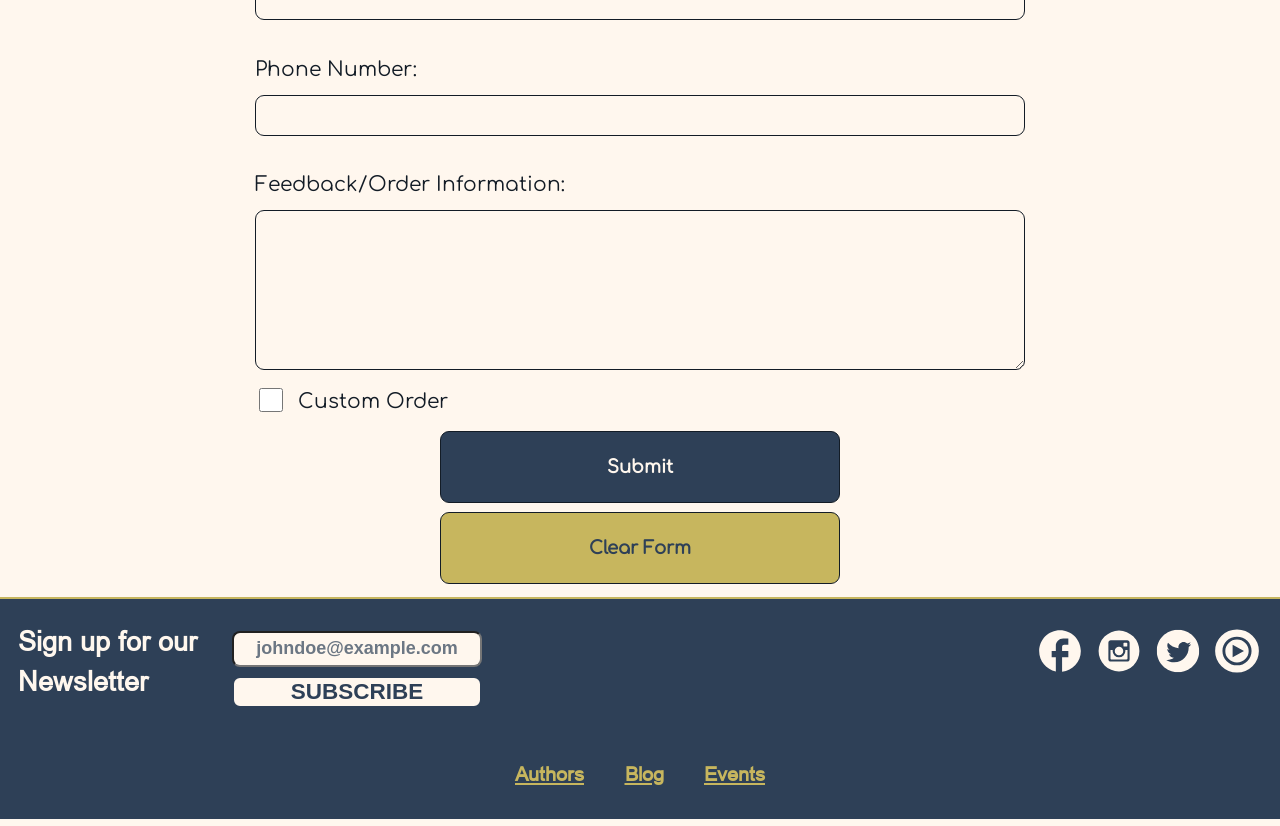
==== commit ffc66e7c: ":pencil2: Updated script tag to use defer attribute" ====
--- a/about.html
+++ b/about.html
@@ -8,6 +8,7 @@
 		<meta name="description" content="Bookhaven Bookstore offers a wide selection of novels, classics, and new releases. Find your next favorite book in a welcoming bookstore for every reader.">
 		<link rel="icon" type="image/x-icon" href="./assets/icons/favicon.png">
 		<link rel="stylesheet" type="text/css" href="css/style.css">
+		<script defer src="./index.js"></script>
 	</head>
 	<body>
 		<div id="hero-section">
@@ -200,6 +201,5 @@
 				</ul>
 			</div>
 		</footer>
-		<script src="./index.js" defer></script>
 	</body>
 </html>
--- a/css/style.css
+++ b/css/style.css
@@ -58,7 +58,7 @@
 
 @font-face {
     font-family: "Calibri";
-    src: url("../fonts/calibri-regular.ttf") format("truetype");
+    src: url("../assets/fonts/calibri-regular.ttf") format("truetype");
     font-weight: normal;
     font-style: normal;
     font-display: swap;
@@ -66,7 +66,7 @@
 
 @font-face {
     font-family: "Calibri";
-    src: url("../fonts/calibri-bold.ttf") format("truetype");
+    src: url("../assets/fonts/calibri-bold.ttf") format("truetype");
     font-weight: bold;
     font-style: normal;
     font-display: swap;
@@ -74,7 +74,7 @@
 
 @font-face {
     font-family: "Calibri";
-    src: url("../fonts/calibri-italic.ttf") format("truetype");
+    src: url("../assets/fonts/calibri-italic.ttf") format("truetype");
     font-weight: normal;
     font-style: italic;
     font-display: swap;
@@ -82,7 +82,7 @@
 
 @font-face {
     font-family: "Calibri";
-    src: url("../fonts/calibri-bold-italic.ttf") format("truetype");
+    src: url("../assets/fonts/calibri-bold-italic.ttf") format("truetype");
     font-weight: bold;
     font-style: italic;
     font-display: swap;
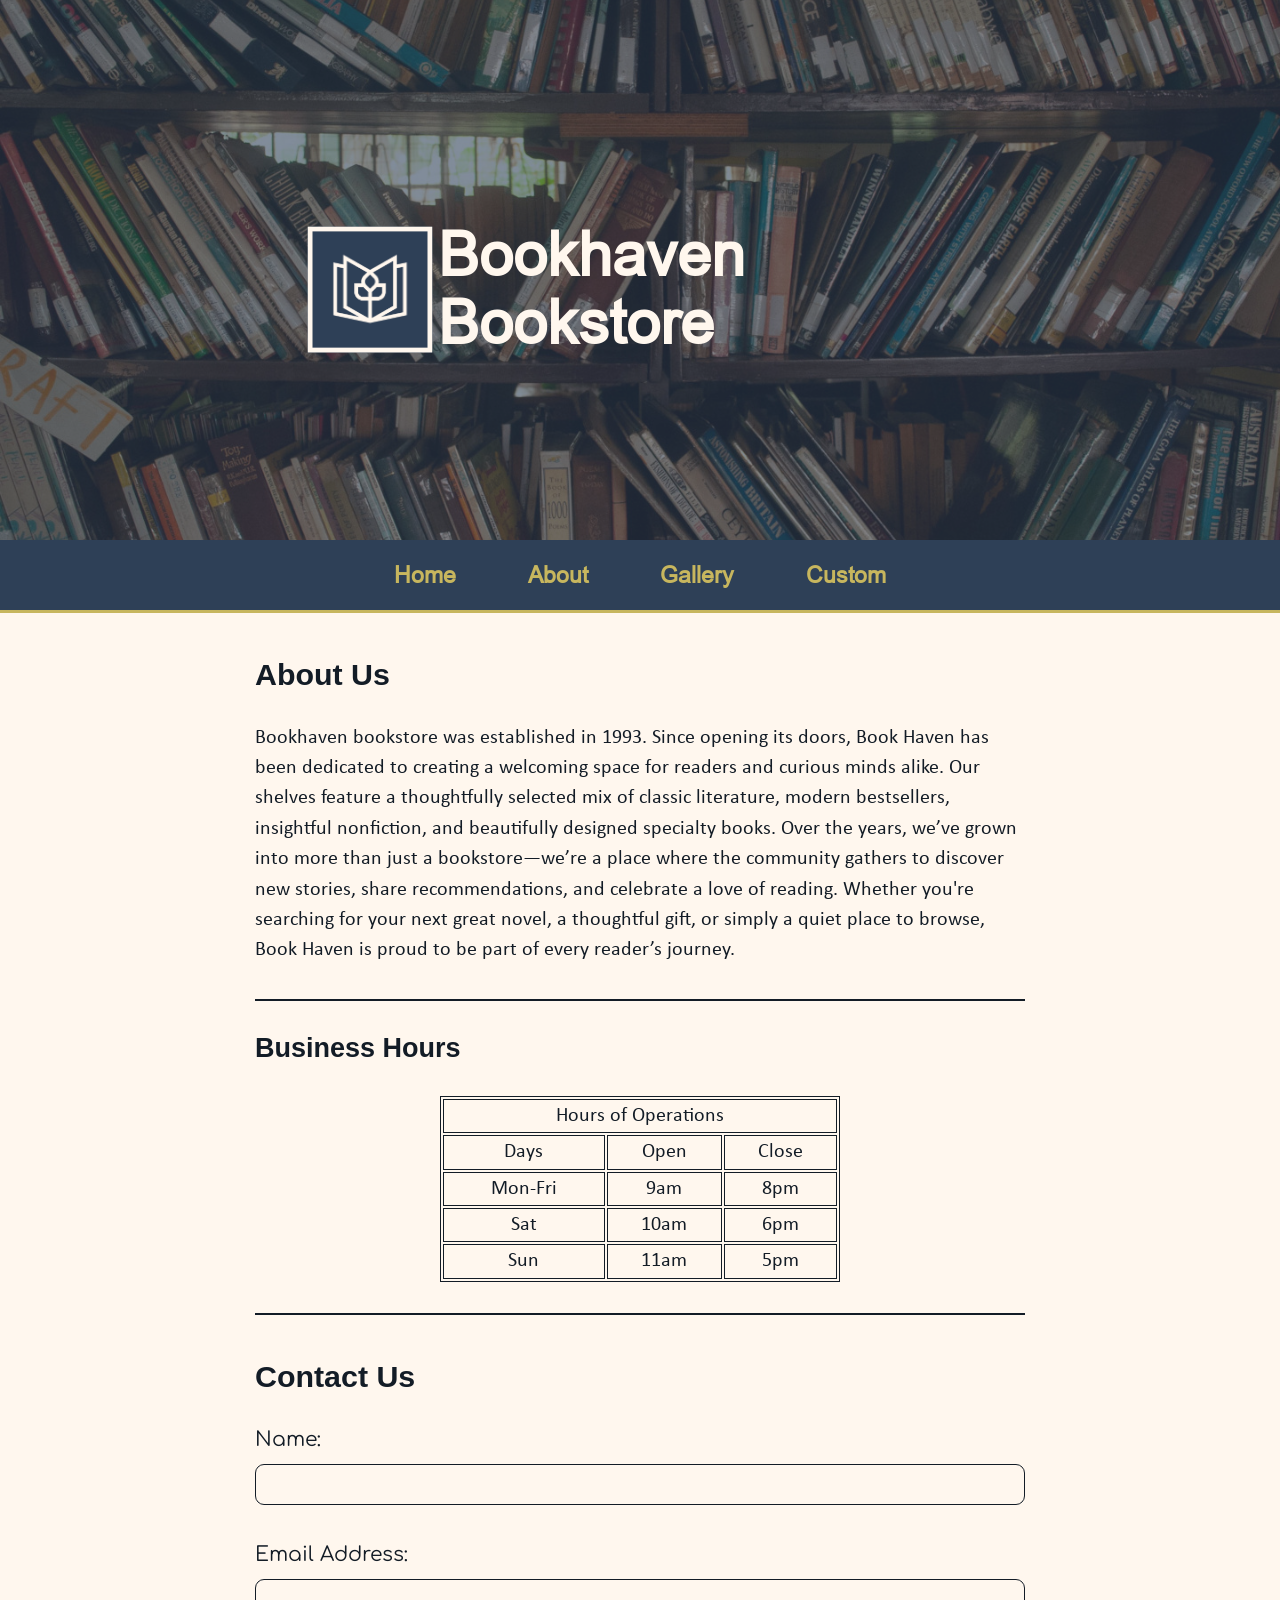
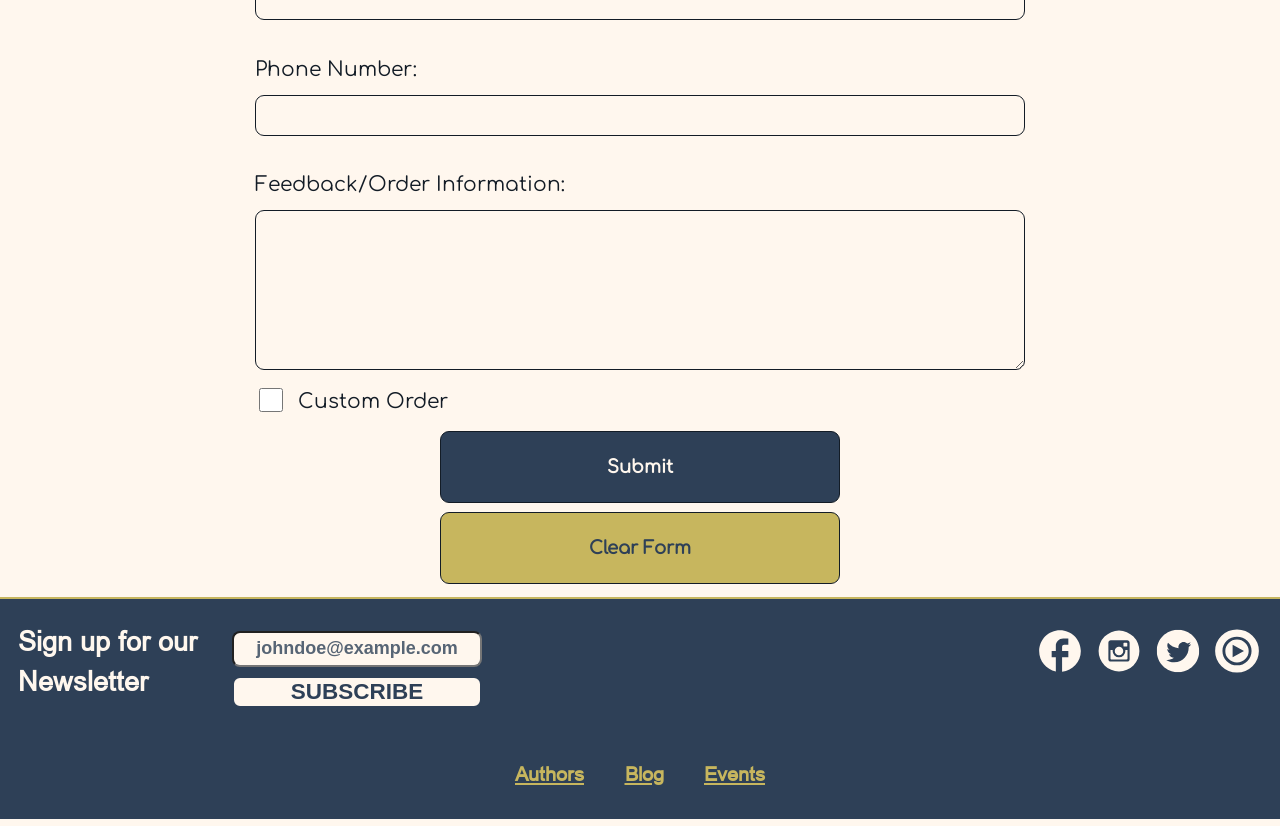
==== commit 13d0301d: ":wheelchair: Updated accessibility on elements" ====
--- a/about.html
+++ b/about.html
@@ -22,7 +22,7 @@
 			</div>
 		</div>
 		<div id="mobile-navbar">
-			<button id="hamburger-btn">
+			<button aria-label="Navigation" id="hamburger-btn">
 				<svg id="hamburger-btn-img" xmlns="http://www.w3.org/2000/svg" width="16" height="16" viewBox="0 0 16 16"><path fill="none" stroke="currentColor" stroke-linecap="round" stroke-linejoin="round" stroke-width="1.5" d="m2.75 12.25h10.5m-10.5-4h10.5m-10.5-4h10.5"/></svg>
 				<svg id="close-btn-img" xmlns="http://www.w3.org/2000/svg" width="24" height="24" viewBox="0 0 24 24"><path fill="currentColor" d="m12 13.4l-4.9 4.9q-.275.275-.7.275t-.7-.275t-.275-.7t.275-.7l4.9-4.9l-4.9-4.9q-.275-.275-.275-.7t.275-.7t.7-.275t.7.275l4.9 4.9l4.9-4.9q.275-.275.7-.275t.7.275t.275.7t-.275.7L13.4 12l4.9 4.9q.275.275.275.7t-.275.7t-.7.275t-.7-.275z"/></svg>
 			</button>
@@ -150,22 +150,22 @@
 				<div id="footer-socials">
 					<ul id="footer-social-list">
 						<li class="footer-social-link-list-item">
-							<a class="footer-social-link" target="_blank" rel="noopener noreferrer" href="https://facebook.com">
+							<a aria-label="Visit Our Facebook Page" class="footer-social-link" target="_blank" rel="noopener noreferrer" href="https://facebook.com">
 								<svg id="facebook-svg" xmlns="http://www.w3.org/2000/svg" width="24" height="24" viewBox="0 0 24 24"><path fill="currentColor" d="M22 12c0-5.52-4.48-10-10-10S2 6.48 2 12c0 4.84 3.44 8.87 8 9.8V15H8v-3h2V9.5C10 7.57 11.57 6 13.5 6H16v3h-2c-.55 0-1 .45-1 1v2h3v3h-3v6.95c5.05-.5 9-4.76 9-9.95"/></svg>
 							</a>
 						</li>
 						<li class="footer-social-link-list-item">
-							<a class="footer-social-link" target="_blank" rel="noopener noreferrer" href="https://instagram.com">
+							<a aria-label="Visit Our Instagram Page" class="footer-social-link" target="_blank" rel="noopener noreferrer" href="https://instagram.com">
 								<svg id="instagram-svg" xmlns="http://www.w3.org/2000/svg" width="20" height="20" viewBox="0 0 20 20"><path fill="currentColor" d="M13 10a3 3 0 1 1-6 0q.001-.257.049-.5H6v3.997c0 .278.225.503.503.503h6.995a.503.503 0 0 0 .502-.503V9.5h-1.049q.048.243.049.5m-3 2a2 2 0 1 0-.001-4.001A2 2 0 0 0 10 12m2.4-4.1h1.199a.3.3 0 0 0 .301-.3V6.401a.3.3 0 0 0-.301-.301H12.4a.3.3 0 0 0-.301.301V7.6c.001.165.136.3.301.3M10 .4A9.6 9.6 0 0 0 .4 10a9.6 9.6 0 0 0 9.6 9.6a9.6 9.6 0 0 0 9.6-9.6A9.6 9.6 0 0 0 10 .4m5 13.489C15 14.5 14.5 15 13.889 15H6.111C5.5 15 5 14.5 5 13.889V6.111C5 5.5 5.5 5 6.111 5h7.778C14.5 5 15 5.5 15 6.111z"/></svg>
 							</a>
 						</li>
 						<li class="footer-social-link-list-item">
-							<a class="footer-social-link" target="_blank" rel="noopener noreferrer" href="https://twitter.com">
+							<a aria-label="Visit Our Twitter Page" class="footer-social-link" target="_blank" rel="noopener noreferrer" href="https://twitter.com">
 								<svg id="twitter-svg" xmlns="http://www.w3.org/2000/svg" width="14" height="14" viewBox="0 0 14 14"><path fill="currentColor" d="M7 0c3.87 0 7 3.13 7 7s-3.13 7-7 7s-7-3.13-7-7s3.13-7 7-7M5.72 10.69c3.1 0 4.8-2.57 4.8-4.8v-.22c.33-.24.62-.54.84-.88c-.3.13-.63.22-.97.27c.35-.21.62-.54.74-.93c-.33.19-.69.33-1.07.41c-.31-.33-.75-.53-1.23-.53c-.93 0-1.69.76-1.69 1.69c0 .13.01.26.05.38c-1.4-.07-2.65-.74-3.48-1.76c-.14.25-.23.54-.23.85c0 .58.3 1.1.75 1.4c-.28 0-.54-.08-.76-.21v.02c0 .82.58 1.5 1.35 1.66c-.14.04-.29.06-.44.06c-.11 0-.21-.01-.32-.03c.21.67.84 1.16 1.57 1.17c-.58.45-1.31.72-2.1.72c-.14 0-.27 0-.4-.02c.74.48 1.63.76 2.58.76" class="cls-1"/></svg>
 							</a>
 						</li>
 						<li class="footer-social-link-list-item">
-							<a class="footer-social-link" target="_blank" rel="noopener noreferrer" href="https://youtube.com">
+							<a aria-label="Visit Our Youtube Page" class="footer-social-link" target="_blank" rel="noopener noreferrer" href="https://youtube.com">
 								<svg id="youtube-svg" xmlns="http://www.w3.org/2000/svg" width="24" height="24" viewBox="0 0 24 24"><g fill="currentColor" fill-rule="evenodd" clip-rule="evenodd"><path d="M8.217 8.286C9.265 7.254 10.514 6.743 12 6.743s2.735.51 3.783 1.543s1.562 2.258 1.562 3.714s-.514 2.68-1.562 3.713s-2.297 1.543-3.783 1.543s-2.735-.51-3.783-1.543S6.655 13.455 6.655 12s.514-2.682 1.562-3.714m6.977 3.715L10 14.91V9.088z"/><path d="M19.071 18.966Q22.001 16.08 22 12q0-4.081-2.929-6.967Q16.141 2.147 12 2.147T4.929 5.033T2 12q0 4.08 2.929 6.966q2.93 2.886 7.071 2.886q4.142 0 7.071-2.886M12 5.433c-1.827 0-3.407.644-4.702 1.92C6.002 8.63 5.345 10.19 5.345 12c0 1.809.657 3.37 1.953 4.646c1.295 1.276 2.874 1.92 4.702 1.92s3.407-.644 4.702-1.92c1.296-1.276 1.953-2.837 1.953-4.646c0-1.81-.657-3.37-1.953-4.647c-1.295-1.276-2.875-1.92-4.702-1.92"/></g></svg>
 							</a>
 						</li>
--- a/css/style.css
+++ b/css/style.css
@@ -335,6 +335,7 @@
     border-radius: 8px;
     font-size: 1rem;
     text-align: center;
+    background-color: var(--parchment-white);
 }
 
 #sign-up-submit-button {
@@ -352,7 +353,7 @@
 #sign-up-form-email-field::placeholder {
     font-weight: 900;
     color: var(--inkwell-blue);
-    opacity: 70%;
+    opacity: 80%;
 }
 
 #sign-up-form-email-field:focus {
